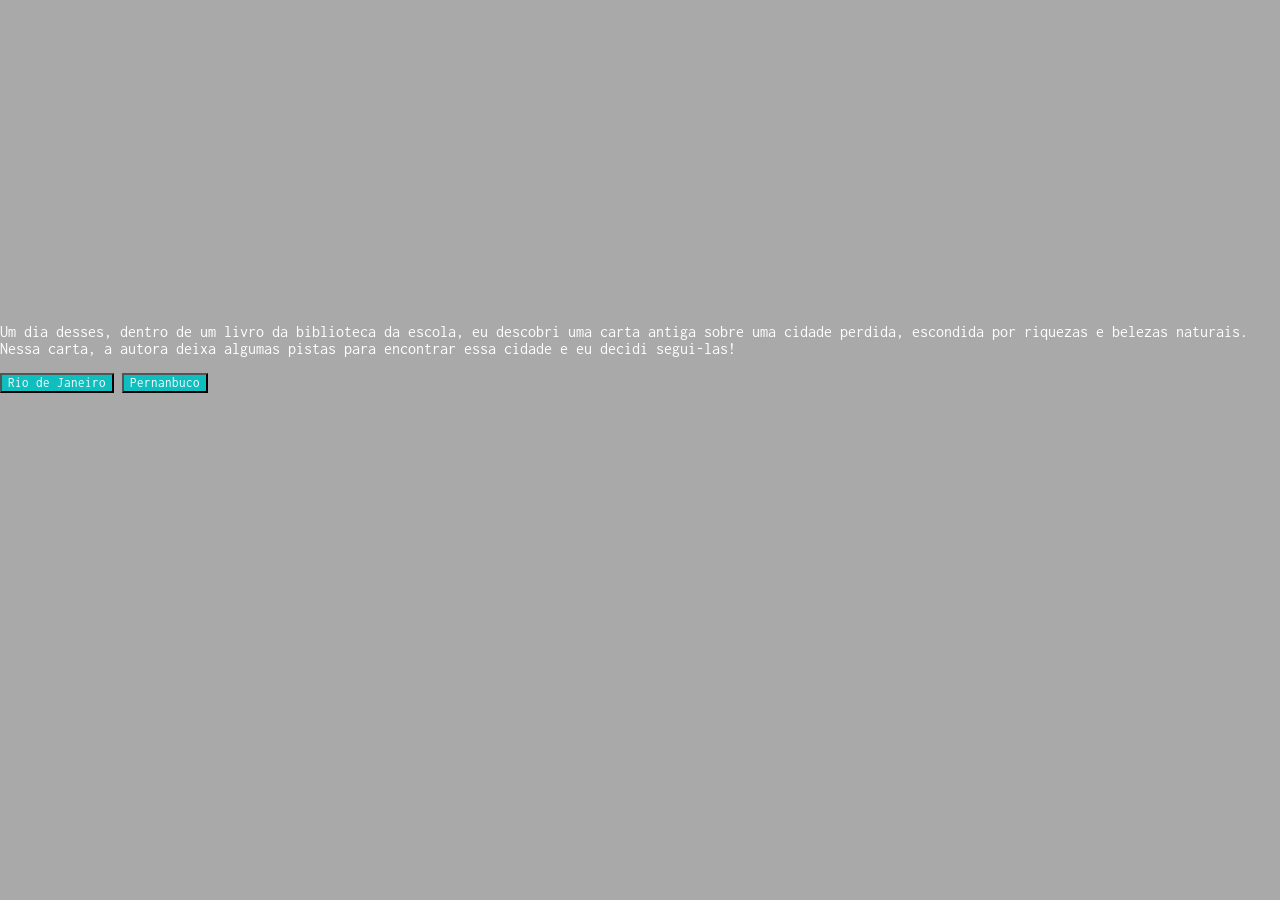
==== index.html @ 3023b370 "Add files via upload" ====
<!DOCTYPE html>
<html lang="pt-br">

<head>
    <meta charset="UTF-8">
    <meta name="viewport" content="width=device-width, initial-scale=1.0">
    <link rel="stylesheet" href="style.css">
    <link rel="preconnect" href="https://fonts.googleapis.com">
    <link rel="preconnect" href="https://fonts.gstatic.com" crossorigin>
    <link href="https://fonts.googleapis.com/css2?family=Inconsolata:wght@200..900&display=swap" rel="stylesheet">
    <title>Em busca da cidade perdida</title>
</head>

<body>
    <main>
        <div class="passo.ativo" id="passo-0">
            <p>Um dia desses, dentro de um livro da biblioteca da escola, eu descobri uma carta antiga sobre uma cidade
                perdida, escondida por riquezas e belezas naturais. Nessa carta, a autora deixa algumas pistas para
                encontrar essa cidade e eu decidi segui-las!</p>
            <button class="btn-proximo" data-proximo="1">Rio de Janeiro</button>
            <button class="btn-proximo" data-proximo="2">Pernanbuco</button>
        </div>
        <div class="passo" id="passo-1">
            <p>Você começa sua jornada no Rio de Janeiro, subindo o Pico da Tijuca ao amanhecer para encontrar a
                primeira pista.</p>
            <button class="btn-proximo" data-proximo="3">Procurar pista no topo do pico</button>
            <button class="btn-proximo" data-proximo="4">Desistir e voltar para a casa</button>
        </div>
    </main>
    <script src="index.js"></script>

</body>
</html>
---- style.css ----
body {
    background-color: darkgray;
    color: white;
    font-family: "Inconsolata", monospace;
    display: flex;
    justify-content: center;
    align-items: center;
    height: 700px;
    margin: 0px;
}

button {
    background-color: #0fbebe;
    color: white;
    font-family: "Inconsolata", monospace;

}

.passo {
    display: none;
}

.passo.ativo {
    display:block;
}
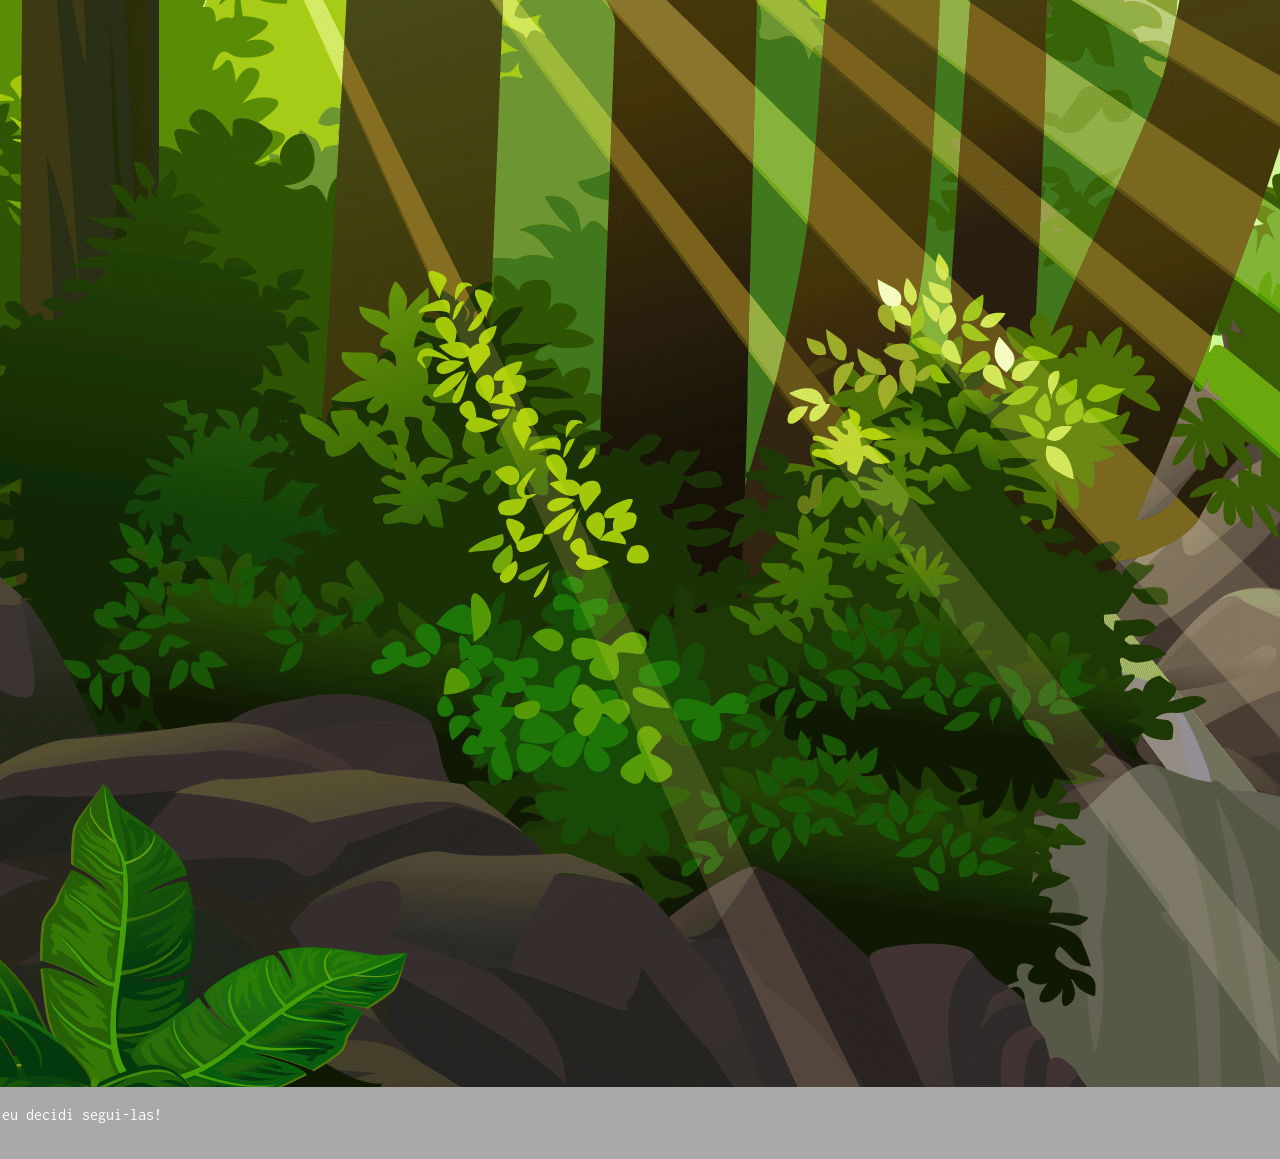
==== commit 7b412071: "atualização cenario" ====
--- a/index.html
+++ b/index.html
@@ -13,7 +13,8 @@
 
 <body>
     <main>
-        <div class="passo.ativo" id="passo-0">
+        <div class="passo ativo" id="passo-0">
+            <img src="cenario-passo0.webp" alt="">
             <p>Um dia desses, dentro de um livro da biblioteca da escola, eu descobri uma carta antiga sobre uma cidade
                 perdida, escondida por riquezas e belezas naturais. Nessa carta, a autora deixa algumas pistas para
                 encontrar essa cidade e eu decidi segui-las!</p>
--- a/style.css
+++ b/style.css
@@ -21,5 +21,5 @@
 }
 
 .passo.ativo {
-    display:block;
+    display: block;
 }
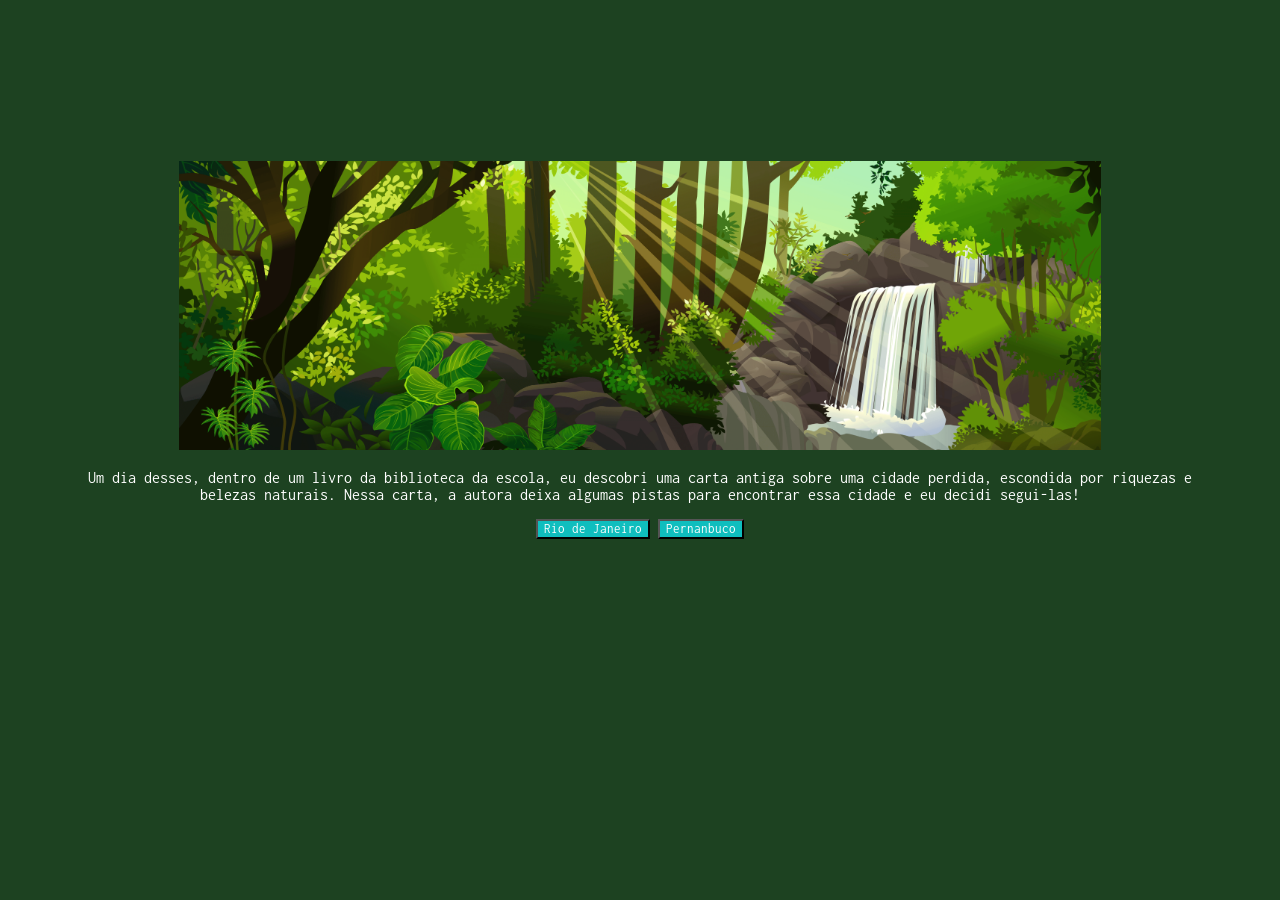
==== commit 3d014217: "Add files via upload" ====
--- a/index.html
+++ b/index.html
@@ -14,7 +14,7 @@
 <body>
     <main>
         <div class="passo ativo" id="passo-0">
-            <img src="cenario-passo0.webp" alt="">
+            <img src="img/cenario-passo0.webp" alt="">
             <p>Um dia desses, dentro de um livro da biblioteca da escola, eu descobri uma carta antiga sobre uma cidade
                 perdida, escondida por riquezas e belezas naturais. Nessa carta, a autora deixa algumas pistas para
                 encontrar essa cidade e eu decidi segui-las!</p>
@@ -27,8 +27,65 @@
             <button class="btn-proximo" data-proximo="3">Procurar pista no topo do pico</button>
             <button class="btn-proximo" data-proximo="4">Desistir e voltar para a casa</button>
         </div>
+        <div class="passo" id="passo-2">
+            <p>Em Pernambuco, você visita a histórica cidade de Olinda. Na carta, uma das pistas indica que para
+                localizar a entrada para a cidade perdida você deve procurar a próxima pista em um dos pontos turísticos
+                da cidade. Por qual você começa?</p>
+            <button class="btn-proximo" data-proximo="5">Investigar as igrejas antigas</button>
+            <button class="btn-proximo" data-proximo="6">Explorar as praias próximas</button>
+        </div>
+        <div class="passo" id="passo-3">
+            <p>No topo do Pico da Tijuca, você encontra uma antiga inscrição apontando que a próxima pista está
+                localizada no Amazonas.</p>
+            <button class="btn-proximo" data-proximo="7">Seguir para o Amazonas</button>
+        </div>
+        <div class="passo" id="passo-4">
+            <img src="img/cenario-passo4-voltar-casa.png" alt="imagem voltando para casa e desitindo da aventura">
+            <p>Você decide que a aventura é grande demais e volta para casa, mas sempre se pergunta o que teria
+                encontrado.</p>
+        </div>
+        <div class="passo" id="passo-5">
+            <p>Nas igrejas de Olinda, você descobre um mapa antigo escondido atrás de um altar, apontando que a próxima
+                pista está no Amazonas.</p>
+            <button class="btn-proximo" data-proximo="7">Viajar para o Amazonas</button>
+        </div>
+        <div class="passo" id="passo-6">
+            <p>Explorando as praias, você encontra uma caverna escondida, mas ela leva a um beco sem saída.</p>
+            <button class="btn-proximo" data-proximo="8">Voltar e explorar as igrejas</button>
+        </div>
+        <div class="passo" id="passo-7">
+            <p>No Amazonas, a busca pela cidade perdida se intensifica. Você se depara com um rio bifurcado.</p>
+            <button class="btn-proximo" data-proximo="9">Seguir pelo rio à esquerda</button>
+            <button class="btn-proximo" data-proximo="10">Seguir pelo rio à direita</button>
+        </div>
+        <div class="passo" id="passo-8">
+            <p>De volta às igrejas, você finalmente encontra o mapa antigo. Agora, para o Amazonas!</p>
+            <button class="btn-proximo" data-proximo="7">Seguir para o Amazonas</button>
+        </div>
+        <div class="passo" id="passo-9">
+            <p>O rio à esquerda leva você a uma cachoeira escondida com inscrições antigas que revelam a entrada da
+                cidade perdida.</p>
+            <button class="btn-proximo" data-proximo="11">Explorar a cidade perdida</button>
+        </div>
+        <div class="passo" id="passo-10">
+            <p>O rio à direita termina em uma área pantanosa. Apesar de belas vistas, não há sinais da cidade perdida
+                aqui.</p>
+            <button class="btn-proximo" data-proximo="12">Retornar e tentar o outro rio</button>
+        </div>
+        <div class="passo" id="passo-11">
+            <img src="img/cenario-passo11-cidade-perdida.png" alt="encontrando uma cidade maravilhosa perdida no Amazonas">
+            <p>Dentro da cidade perdida, você descobre tesouros inimagináveis e decide se dedicar a estudar e preservar
+                este lugar</p>
+        </div>
+        <div class="passo" id="passo-12">
+            <p>Retornando e escolhendo o rio à esquerda, você finalmente encontra a cachoeira escondida e as inscrições
+                que levam à cidade perdida.</p>
+            <button class="btn-proximo" data-proximo="11">Explorar a cidade perdida</button>
+        </div>
+
     </main>
     <script src="index.js"></script>
 
 </body>
+
 </html>
--- a/style.css
+++ b/style.css
@@ -1,5 +1,5 @@
 body {
-    background-color: darkgray;
+    background-color: #1D4221;
     color: white;
     font-family: "Inconsolata", monospace;
     display: flex;
@@ -22,4 +22,13 @@
 
 .passo.ativo {
     display: block;
+}
+
+main {
+    text-align: center;
+    max-width: 90%;
+}
+
+img {
+    max-width: 80%;
 }
